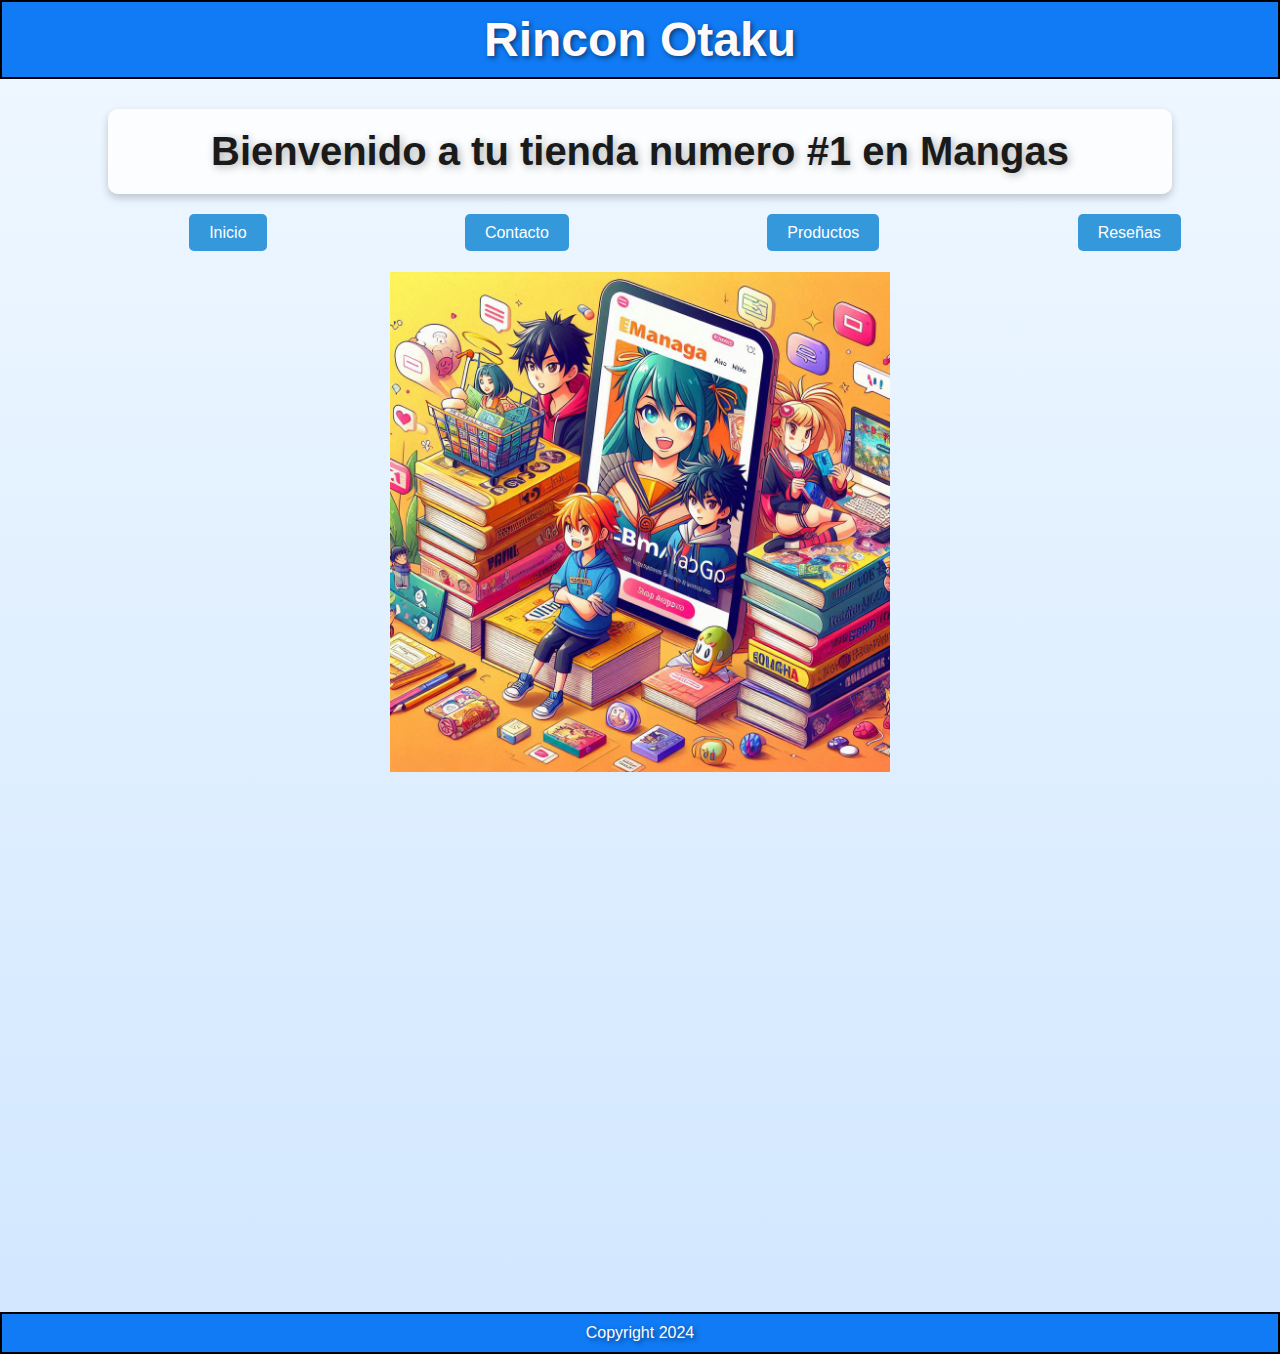
==== index.html @ 84d43b58 "se sube primer codigo proyecto final" ====
<!DOCTYPE html>
<html lang="es">
<head>
    <meta charset="UTF-8">
    <meta name="viewport" content="width=device-width, initial-scale=1.0">
    <link rel="icon" href="img/logoEcommerce.ico">
    <link rel="stylesheet" href="/css/styles.css">
    <title>Tienda de Mangas</title>
</head>
<body>
    <header>
        <h1 class="destacado parrafo">Rincon Otaku</h1>
        
    </header>
    <section>
        <h2>Bienvenido a tu tienda numero #1 en Mangas</h2>
    </section>
    <nav>
        
        <ul class="navegador">
            
            <li>
                <a href="/">Inicio</a>
            </li>
            <li>
                <a href="paginas/contacto.html">Contacto</a>
            </li>
            <li>
                <a href="paginas/productos.html">Productos</a>
            </li>
            <li>
                <a href="paginas/reseñas.html">Reseñas</a>
            </li>
        </ul>
    </nav>

    <!-- <main>
        <section>
            <h2>Seccion 1</h2>
            <p>Hola</p>
            <article>
                <h3>Articulo 1</h3>
                <p>Lorem ipsum dolor sit amet.</p>
                <p>Lorem ipsum dolor sit.</p>
            </article>
        </section>
        
        <section>
            <h2>Seccion 2</h2>
            <p>Un texto <br> en dos lineas</p>
        </section>
        <section>
            <h2>Mira esta imagen</h2>
            <img src="img/steinsgatemuestra.jpe" width="600" alt="imagen de steins gate">
        </section>
        <section>
            <h2>Mira este video</h2>
            <iframe 
             width="560"
             height="315"
             src="https://www.youtube.com/embed/BFPUiZBjHxs?si=6TTRlatuv-HBjDLk" 
             title="YouTube video player" 
             frameborder="0" 
             allow="accelerometer; autoplay; clipboard-write; encrypted-media; gyroscope; picture-in-picture; web-share" 
             referrerpolicy="strict-origin-when-cross-origin" 
             allowfullscreen>
            </iframe>
        </section>
    </main>
    
    <section>
        <h2>Seccion 3</h2>
        <p>Lorem ipsum dolor <strong>sit amet</strong>  consectetur <b>elit.</b> Soluta, <em>distinctio?</em> Ea perferendis voluptatum ut expedita dolores atque enim eos esse! Aliquam animi cupiditate itaque officiis ipsam necessitatibus soluta cumque ipsum!</p>
    </section>
     -->
    <main>
        <section>
            
            <div>
                <img src="/img/logoManga.png" class="imagen-logo" alt="logo de la tienda">
            </div>
            
        </section>
        
    </main>
    <footer>
        <p class="estilo-footer">Copyright 2024</p>
    </footer>
</body>
</html>
---- css/styles.css ----
*{
    margin: 0;
}
body {
    background: linear-gradient(to bottom, #f0f8ff, #d1e7ff);
    font-family: Arial, sans-serif;
}

.destacado{

    background-color: rgb(16, 123, 245);
    padding: 10px;
    text-align: center;
    font-family: Verdana, Geneva, Tahoma, sans-serif;
    color: snow;
    

}

.parrafo{

    
    font-size: 3em;
    font-weight: bold;
    
}

.estilo-footer{

    text-align: center;
    font-family: 'Franklin Gothic Medium', 'Arial Narrow', Arial, sans-serif;
    font: small;
    padding: 10px 0;
    background-color:rgb(16, 123, 245);
    border-top: 1px solid #ccc;
    margin-top: 540px;
    border: 2px solid black;
    color: snow;
    text-shadow: 2px 2px 5px rgba(0, 0, 0, 0.5);

}

ul, ol{

    list-style: none;
    

}

a {
    text-decoration: none;
    background-color: #3498db; /* Color de fondo */
    color: white; /* Color del texto */
    padding: 10px 20px; /* Espacio dentro del enlace, para hacer un botón */
    border-radius: 5px; /* Bordes redondeados */
    transition: background-color 0.3s ease, color 0.3s ease;
    margin: 10px 5px; /* Agrega espacio alrededor del botón */
}

a:hover {
    background-color: #2980b9; /* Color del fondo cuando pasas el mouse */
    color: #ecf0f1; /* Color del texto al hacer hover */
}

.navegador{

    display: flex;
    align-items: start;
    margin-bottom: 30px;
    margin-top: 30px;
    flex-wrap: nowrap;
    justify-content: space-around;
    margin-left: 50px;
    
}

.imagen-logo{

    /* position: absolute; /* O relative, dependiendo de tu diseño */
    /* right: 50px; Esto la lleva al borde izquierdo  */
    display: block;
    margin-left: auto;
    margin-right: auto;
    margin-bottom: 50px;
    /* border: 2px solid black; */
    width: 500px;
    
}

article{
    margin-top: 30px;

}

h1{

    border: 2px solid black; /* Borde negro alrededor del texto */
    text-shadow: 2px 2px 5px rgba(0, 0, 0, 0.5);
    
    
}

h3{
    font-size: 75px;
}

h2{
    font-size: 3em; /* Tamaño grande para destacar */
    color: #1a1a1a; /* Un gris oscuro que combina bien con el fondo */
    text-align: center;
    font-weight: bold;
    text-shadow: 2px 2px 8px rgba(0, 0, 0, 0.3); /* Sombra de texto para profundidad */
    padding: 20px;
    background-color: rgba(255, 255, 255, 0.8); /* Fondo blanco semitransparente */
    border-radius: 10px; /* Bordes redondeados */
    margin: 30px auto;
    width: 80%; /* Ajusta el ancho para centrar y espaciar el contenido */
    box-shadow: 0 4px 8px rgba(0, 0, 0, 0.2); /* Sombra externa para un efecto de tarjeta */
    font-family: Verdana, Geneva, Tahoma, sans-serif;
}
/* .form-group {
    display: flex;
    align-items: center; /* Alinea verticalmente los elementos */
/* } */ 

/* label {
    margin-right: 10px; /* Ajusta el espacio entre la etiqueta y el campo */
/* }  */

/* Estilos para pantallas grandes (computadoras de escritorio) */
@media (min-width: 1024px) {
    body {
        font-size: 1em;
    }

    h2 {
        font-size: 2.5em;
        width: 80%;
    }

    .navegador {
        justify-content: space-around;
    }

    .imagen-logo {
        width: 500px;
    }
}

/* Estilos para tabletas (pantallas medianas) */
@media (max-width: 1024px) and (min-width: 768px) {
    body {
        font-size: 0.9em;
    }

    h2 {
        font-size: 2em;
        width: 90%;
    }

    .navegador {
        display: flex;
        flex-direction: row;
        justify-content: space-around; /* Distribuye los botones a lo largo del contenedor */
        padding: 10px 0;
        gap: 15px; /* Añade espacio entre los botones */
    }

    .imagen-logo {
        width: 400px;
    }

    

    .navegador li {
        flex: 1; /* Cada botón ocupa el mismo espacio */
        text-align: center;
    }

    a {
        display: block;
        padding: 10px 15px; /* Añade espacio adicional para que los botones sean más grandes */
    }

    
}

/* Estilos para pantallas pequeñas (móviles) */
@media (max-width: 767px) {
    body {
        font-size: 0.8em;
    }

    h2 {
        font-size: 1.8em;
        padding: 10px;
        width: 95%;
    }

    .navegador {
        display: flex;
        flex-direction: column;
        align-items: center;
        gap: 10px; /* Espacio entre cada botón */
        padding: 0;
    }

    .navegador li {
        margin-bottom: 10px; /* Espaciado entre los elementos de la lista */
        width: 100%; /* Asegura que cada botón ocupe el ancho completo */
        text-align: center; /* Centra el texto en cada botón */
    }

    a {
        display: block; /* Hace que los enlaces se comporten como bloques */
        width: 100%; /* Ancho completo */
        padding: 10px 0; /* Espacio adicional para facilitar el toque en móviles */
    }

    .imagen-logo {
        width: 250px;
    }

    header, footer {
        padding: 10px;
    }

   
   

   
}
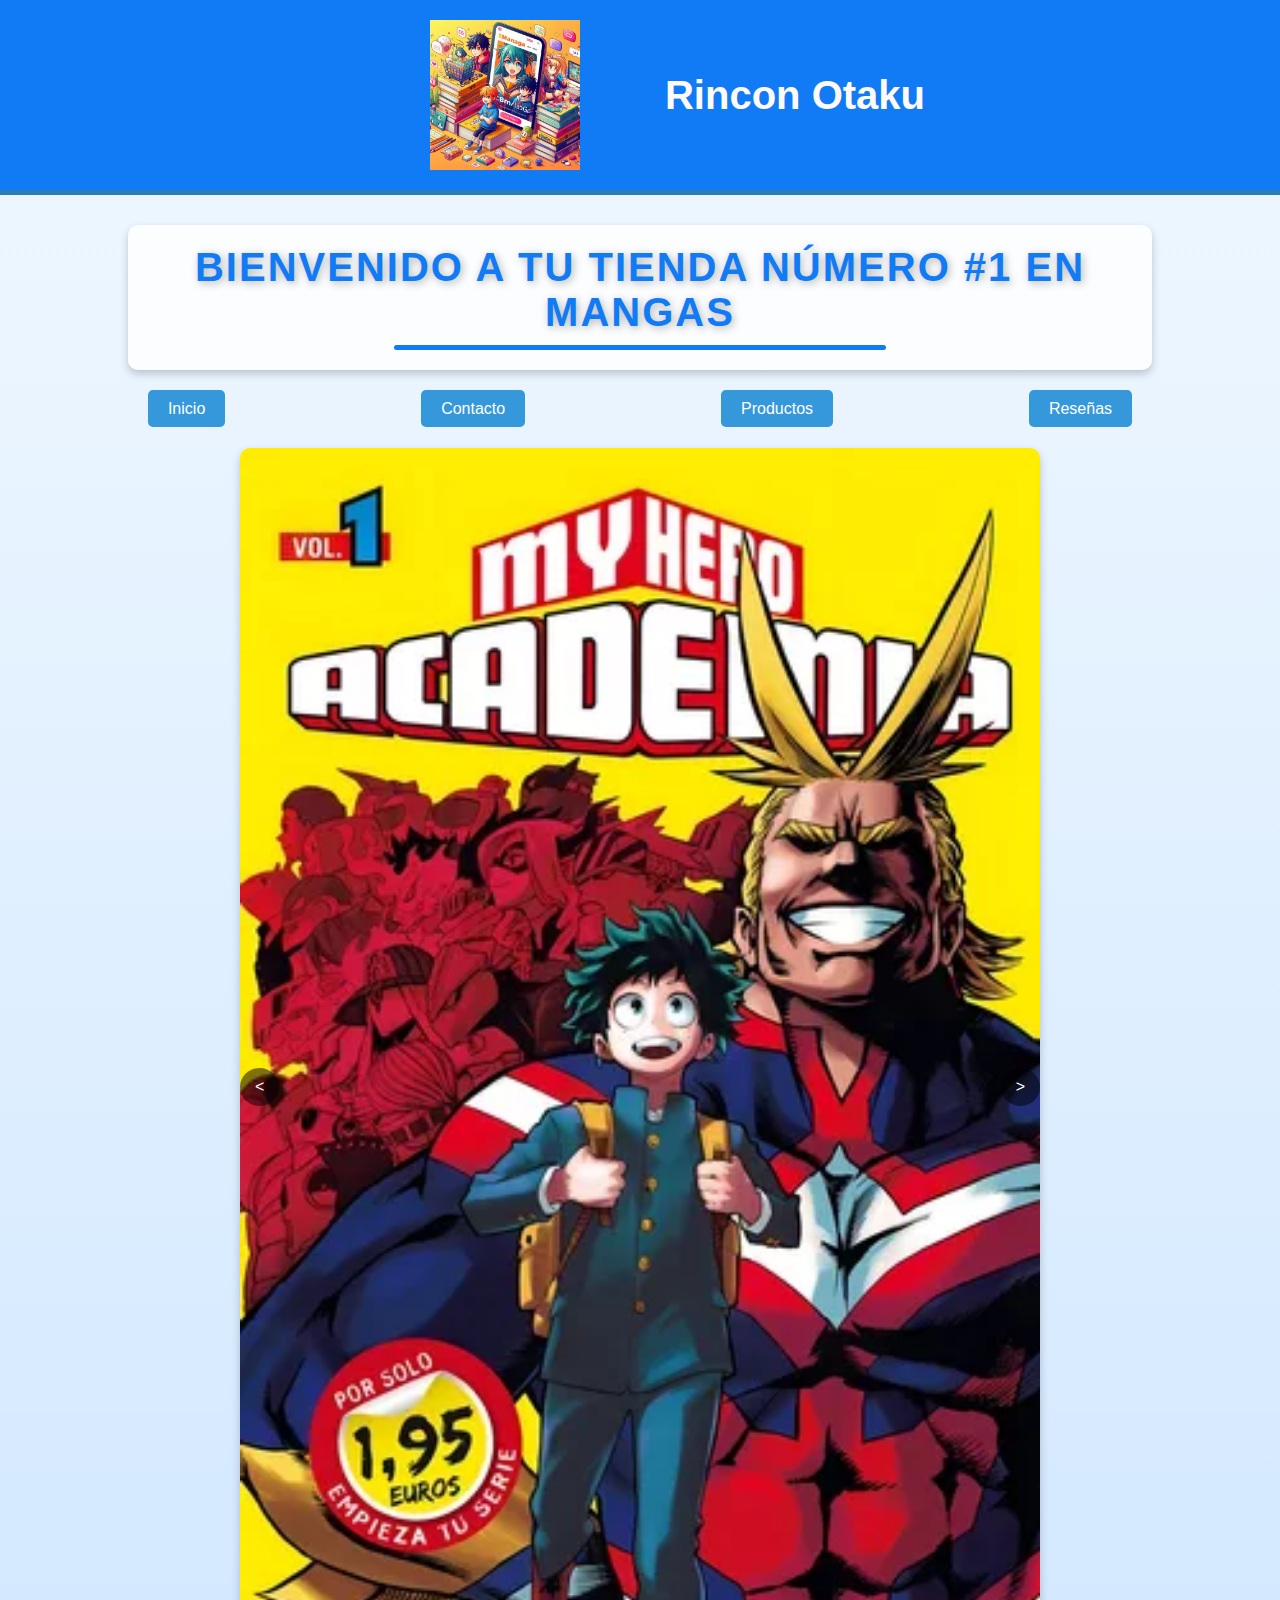
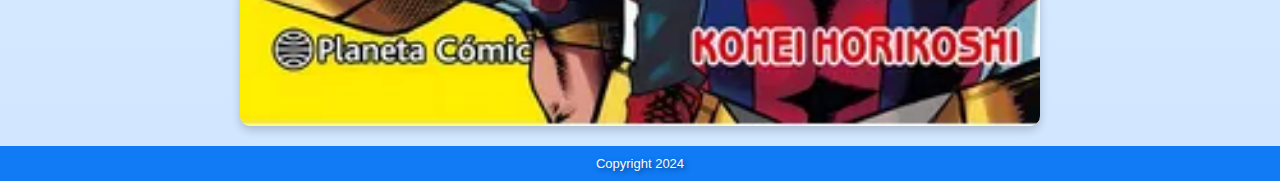
==== commit 4923f0d1: "cambios en estilos, codigo carrito, cambio de logo, modificaciones en productos" ====
--- a/index.html
+++ b/index.html
@@ -3,88 +3,55 @@
 <head>
     <meta charset="UTF-8">
     <meta name="viewport" content="width=device-width, initial-scale=1.0">
-    <link rel="icon" href="img/logoEcommerce.ico">
+    <link rel="icon" href="img/logoManga.ico">
     <link rel="stylesheet" href="/css/styles.css">
+    <link rel="stylesheet" href="/css/productos.css">
     <title>Tienda de Mangas</title>
+    <meta name="description" content="Aqui podras encontrar tus mangas favoritos">
 </head>
 <body>
     <header>
-        <h1 class="destacado parrafo">Rincon Otaku</h1>
-        
+        <div class="header-content">
+            <img src="/img/logoManga.png" class="logo-pequeño" alt="Logo pequeño">
+            <h1 class="destacado">Rincon Otaku</h1>
+        </div>
     </header>
     <section>
-        <h2>Bienvenido a tu tienda numero #1 en Mangas</h2>
+        <h2 class="bienvenidos">Bienvenido a tu tienda número #1 en Mangas</h2>
     </section>
     <nav>
-        
         <ul class="navegador">
-            
-            <li>
-                <a href="/">Inicio</a>
-            </li>
-            <li>
-                <a href="paginas/contacto.html">Contacto</a>
-            </li>
-            <li>
-                <a href="paginas/productos.html">Productos</a>
-            </li>
-            <li>
-                <a href="paginas/reseñas.html">Reseñas</a>
-            </li>
+            <li><a href="/">Inicio</a></li>
+            <li><a href="paginas/contacto.html">Contacto</a></li>
+            <li><a href="paginas/productos.html">Productos</a></li>
+            <li><a href="paginas/reseñas.html">Reseñas</a></li>
         </ul>
     </nav>
-
-    <!-- <main>
+    <main>
+        <!-- Slider de imágenes -->
         <section>
-            <h2>Seccion 1</h2>
-            <p>Hola</p>
-            <article>
-                <h3>Articulo 1</h3>
-                <p>Lorem ipsum dolor sit amet.</p>
-                <p>Lorem ipsum dolor sit.</p>
-            </article>
+            <div class="slider">
+                <div class="slider-images">
+                    <img src="/img/myheroacademiamangauno.jpg" alt="Producto 1">
+                    <img src="/img/jujutsumangauno.jpg" alt="Producto 2">
+                    <img src="/img/akamegakillmangauno.jpg" alt="Producto 3">
+                    <img src="/img/goblinslayermangauno.jpg" alt="Producto 4">
+                </div>
+                <div class="slider-buttons">
+                    <button id="prev">&lt;</button>
+                    <button id="next">&gt;</button>
+                </div>
+            </div>
         </section>
-        
-        <section>
-            <h2>Seccion 2</h2>
-            <p>Un texto <br> en dos lineas</p>
-        </section>
-        <section>
-            <h2>Mira esta imagen</h2>
-            <img src="img/steinsgatemuestra.jpe" width="600" alt="imagen de steins gate">
-        </section>
-        <section>
-            <h2>Mira este video</h2>
-            <iframe 
-             width="560"
-             height="315"
-             src="https://www.youtube.com/embed/BFPUiZBjHxs?si=6TTRlatuv-HBjDLk" 
-             title="YouTube video player" 
-             frameborder="0" 
-             allow="accelerometer; autoplay; clipboard-write; encrypted-media; gyroscope; picture-in-picture; web-share" 
-             referrerpolicy="strict-origin-when-cross-origin" 
-             allowfullscreen>
-            </iframe>
-        </section>
-    </main>
-    
-    <section>
-        <h2>Seccion 3</h2>
-        <p>Lorem ipsum dolor <strong>sit amet</strong>  consectetur <b>elit.</b> Soluta, <em>distinctio?</em> Ea perferendis voluptatum ut expedita dolores atque enim eos esse! Aliquam animi cupiditate itaque officiis ipsam necessitatibus soluta cumque ipsum!</p>
-    </section>
-     -->
-    <main>
-        <section>
-            
+        <!-- <section>
             <div>
                 <img src="/img/logoManga.png" class="imagen-logo" alt="logo de la tienda">
             </div>
-            
-        </section>
-        
+        </section> -->
     </main>
     <footer>
         <p class="estilo-footer">Copyright 2024</p>
     </footer>
+    <script src="/js/script.js"></script>
 </body>
-</html>+</html>
--- a/css/styles.css
+++ b/css/styles.css
@@ -1,4 +1,4 @@
-*{
+* {
     margin: 0;
 }
 body {
@@ -6,45 +6,51 @@
     font-family: Arial, sans-serif;
 }
 
-.destacado{
-
+header {
+    background-color: rgb(16, 123, 245); /* Color azul del encabezado */
+    padding: 10px 20px;
+}
+
+
+.header-content {
+    display: flex;
+    align-items: center;
+    justify-content: center; /* Centra el contenido horizontalmente */
+    gap: 10px; /* Espacio entre el logo y el texto */
+}
+
+.logo-pequeño {
+    width: 300px; /* Tamaño más grande */
+    height: 150px;
+    object-fit: contain; /* Asegura que el logo mantenga sus proporciones */
+}
+
+.destacado {
+    font-size: 2.5em;
+    color: snow;
+    font-family: Verdana, Geneva, Tahoma, sans-serif;
+    font-weight: bold;
+    text-shadow: none; /* Elimina sombra en el texto */
+    margin: 0; /* Elimina márgenes extra */
+    border: none; /* Elimina las líneas negras */
+    text-align: center;
+}
+
+/* Footer */
+.estilo-footer {
+    text-align: center;
+    font-family: 'Franklin Gothic Medium', 'Arial Narrow', Arial, sans-serif;
+    font-size: small;
+    padding: 10px 0;
     background-color: rgb(16, 123, 245);
-    padding: 10px;
-    text-align: center;
-    font-family: Verdana, Geneva, Tahoma, sans-serif;
-    color: snow;
-    
-
-}
-
-.parrafo{
-
-    
-    font-size: 3em;
-    font-weight: bold;
-    
-}
-
-.estilo-footer{
-
-    text-align: center;
-    font-family: 'Franklin Gothic Medium', 'Arial Narrow', Arial, sans-serif;
-    font: small;
-    padding: 10px 0;
-    background-color:rgb(16, 123, 245);
-    border-top: 1px solid #ccc;
     margin-top: 540px;
-    border: 2px solid black;
     color: snow;
     text-shadow: 2px 2px 5px rgba(0, 0, 0, 0.5);
-
-}
-
-ul, ol{
-
+}
+
+/* Lista de navegación */
+ul, ol {
     list-style: none;
-    
-
 }
 
 a {
@@ -54,7 +60,7 @@
     padding: 10px 20px; /* Espacio dentro del enlace, para hacer un botón */
     border-radius: 5px; /* Bordes redondeados */
     transition: background-color 0.3s ease, color 0.3s ease;
-    margin: 10px 5px; /* Agrega espacio alrededor del botón */
+    margin: 10px 5px; /* Espacio alrededor del botón */
 }
 
 a:hover {
@@ -62,72 +68,54 @@
     color: #ecf0f1; /* Color del texto al hacer hover */
 }
 
-.navegador{
-
+.navegador {
     display: flex;
     align-items: start;
-    margin-bottom: 30px;
+    margin: 30px 50px;
+    justify-content: space-around;
+}
+
+.imagen-logo {
+    display: block;
+    margin: 0 auto 50px;
+    width: 500px;
+}
+
+article {
     margin-top: 30px;
-    flex-wrap: nowrap;
-    justify-content: space-around;
-    margin-left: 50px;
+}
+
+h1 {
+    font-size: 2.5em;
+    color: snow;
+    margin: 0;
+    text-align: center;
+}
+
+h2.bienvenidos {
+    font-size: 3em; /* Tamaño grande para destacar */
+    color: #1a1a1a;
+    text-align: center;
+    font-weight: bold;
+    text-shadow: 2px 2px 8px rgba(0, 0, 0, 0.3);
+    padding: 20px;
+    background-color: rgba(255, 255, 255, 0.8);
+    border-radius: 10px;
+    margin: 30px auto;
+    width: 80%;
+    box-shadow: 0 4px 8px rgba(0, 0, 0, 0.2);
+    font-family: Verdana, Geneva, Tahoma, sans-serif;
+    text-align: center;
+    font-size: 2.5em;
+    color: rgb(16, 123, 245);
+    font-weight: bold;
+    text-transform: uppercase;
+    letter-spacing: 2px;
+    position: relative;
     
 }
 
-.imagen-logo{
-
-    /* position: absolute; /* O relative, dependiendo de tu diseño */
-    /* right: 50px; Esto la lleva al borde izquierdo  */
-    display: block;
-    margin-left: auto;
-    margin-right: auto;
-    margin-bottom: 50px;
-    /* border: 2px solid black; */
-    width: 500px;
-    
-}
-
-article{
-    margin-top: 30px;
-
-}
-
-h1{
-
-    border: 2px solid black; /* Borde negro alrededor del texto */
-    text-shadow: 2px 2px 5px rgba(0, 0, 0, 0.5);
-    
-    
-}
-
-h3{
-    font-size: 75px;
-}
-
-h2{
-    font-size: 3em; /* Tamaño grande para destacar */
-    color: #1a1a1a; /* Un gris oscuro que combina bien con el fondo */
-    text-align: center;
-    font-weight: bold;
-    text-shadow: 2px 2px 8px rgba(0, 0, 0, 0.3); /* Sombra de texto para profundidad */
-    padding: 20px;
-    background-color: rgba(255, 255, 255, 0.8); /* Fondo blanco semitransparente */
-    border-radius: 10px; /* Bordes redondeados */
-    margin: 30px auto;
-    width: 80%; /* Ajusta el ancho para centrar y espaciar el contenido */
-    box-shadow: 0 4px 8px rgba(0, 0, 0, 0.2); /* Sombra externa para un efecto de tarjeta */
-    font-family: Verdana, Geneva, Tahoma, sans-serif;
-}
-/* .form-group {
-    display: flex;
-    align-items: center; /* Alinea verticalmente los elementos */
-/* } */ 
-
-/* label {
-    margin-right: 10px; /* Ajusta el espacio entre la etiqueta y el campo */
-/* }  */
-
-/* Estilos para pantallas grandes (computadoras de escritorio) */
+/* Estilos para pantallas grandes */
 @media (min-width: 1024px) {
     body {
         font-size: 1em;
@@ -147,7 +135,7 @@
     }
 }
 
-/* Estilos para tabletas (pantallas medianas) */
+/* Estilos para tabletas */
 @media (max-width: 1024px) and (min-width: 768px) {
     body {
         font-size: 0.9em;
@@ -159,33 +147,27 @@
     }
 
     .navegador {
-        display: flex;
         flex-direction: row;
-        justify-content: space-around; /* Distribuye los botones a lo largo del contenedor */
-        padding: 10px 0;
-        gap: 15px; /* Añade espacio entre los botones */
+        justify-content: space-around;
+        gap: 15px;
     }
 
     .imagen-logo {
         width: 400px;
     }
 
-    
-
     .navegador li {
-        flex: 1; /* Cada botón ocupa el mismo espacio */
+        flex: 1;
         text-align: center;
     }
 
     a {
         display: block;
-        padding: 10px 15px; /* Añade espacio adicional para que los botones sean más grandes */
-    }
-
-    
-}
-
-/* Estilos para pantallas pequeñas (móviles) */
+        padding: 10px 15px;
+    }
+}
+
+/* Estilos para móviles */
 @media (max-width: 767px) {
     body {
         font-size: 0.8em;
@@ -198,23 +180,21 @@
     }
 
     .navegador {
-        display: flex;
         flex-direction: column;
         align-items: center;
-        gap: 10px; /* Espacio entre cada botón */
-        padding: 0;
+        gap: 10px;
     }
 
     .navegador li {
-        margin-bottom: 10px; /* Espaciado entre los elementos de la lista */
-        width: 100%; /* Asegura que cada botón ocupe el ancho completo */
-        text-align: center; /* Centra el texto en cada botón */
+        margin-bottom: 10px;
+        width: 100%;
+        text-align: center;
     }
 
     a {
-        display: block; /* Hace que los enlaces se comporten como bloques */
-        width: 100%; /* Ancho completo */
-        padding: 10px 0; /* Espacio adicional para facilitar el toque en móviles */
+        display: block;
+        width: 100%;
+        padding: 10px 0;
     }
 
     .imagen-logo {
@@ -224,9 +204,53 @@
     header, footer {
         padding: 10px;
     }
-
-   
-   
-
-   
-}
+}
+
+/* Slider */
+.slider {
+    position: relative;
+    width: 100%;
+    max-width: 800px;
+    margin: 20px auto;
+    overflow: hidden;
+    border-radius: 10px;
+    box-shadow: 0 4px 10px rgba(0, 0, 0, 0.2);
+    
+}
+
+.slider-images {
+    display: flex;
+    transition: transform 0.5s ease-in-out;
+}
+
+.slider-images img {
+    width: 100%;
+    height: auto;
+    flex-shrink: 0;
+}
+
+.slider-buttons {
+    position: absolute;
+    top: 50%;
+    width: 100%;
+    display: flex;
+    justify-content: space-between;
+    transform: translateY(-50%);
+    z-index: 2;
+}
+
+.slider-buttons button {
+    background-color: rgba(0, 0, 0, 0.5);
+    color: white;
+    border: none;
+    padding: 10px 15px;
+    cursor: pointer;
+    border-radius: 50%;
+    transition: background-color 0.3s;
+}
+
+.slider-buttons button:hover {
+    background-color: rgba(0, 0, 0, 0.8);
+}
+
+
--- a/css/productos.css
+++ b/css/productos.css
@@ -0,0 +1,339 @@
+* {
+    margin: 0;
+    padding: 0;
+    box-sizing: border-box;
+}
+
+body {
+    font-family: Verdana, Geneva, Tahoma, sans-serif;
+    background-color: white; /* Fondo blanco para contraste */
+    color: #333; /* Color de texto */
+}
+
+header {
+    background-color: rgb(16, 123, 245); /* Celeste */
+    padding: 20px;
+    text-align: center;
+    color: snow;
+    border-bottom: 5px solid #2980b9; /* Borde inferior para resaltar */
+}
+
+h1 {
+    margin: 0;
+    font-size: 2.5em; /* Tamaño del título */
+    text-shadow: 2px 2px 5px rgba(0, 0, 0, 0.2); /* Sombra para mayor profundidad */
+}
+
+h2 {
+    text-align: center;
+    font-size: 2.5em;
+    margin: 30px 0;
+    color: rgb(16, 123, 245);
+    font-weight: bold;
+    text-transform: uppercase;
+    letter-spacing: 2px;
+    position: relative;
+}
+
+h2::after {
+    content: "";
+    display: block;
+    width: 50%;
+    height: 5px;
+    background-color: rgb(16, 123, 245);
+    margin: 10px auto 0;
+    border-radius: 5px;
+}
+
+button {
+    all: unset; 
+}
+
+.container-productos {
+    display: flex;
+    flex-wrap: wrap; /* Permite que los productos pasen a la siguiente línea */
+    justify-content: space-between; /* Espaciado uniforme horizontal */
+    gap: 20px; /* Espaciado entre productos */
+    padding: 20px;
+    background-color: #f8f8f8;
+    border-radius: 10px;
+}
+
+.item {
+    background-color: #ffffff;
+    padding: 15px;
+    border: 1px solid #ddd;
+    border-radius: 10px;
+    flex: 1 1 calc(23% - 20px); /* Ocupa el 23% del ancho del contenedor */
+    max-width: calc(23% - 20px); /* Limita el ancho máximo */
+    height: auto;
+    text-align: center;
+    transition: transform 0.3s;
+}
+
+.item:hover {
+    transform: scale(1.05);
+}
+
+.item img {
+    width: 100%;
+    height: auto;
+    border-radius: 5px;
+}
+
+p {
+    color: #333;
+    margin-top: 10px;
+}
+
+a.button {
+    text-decoration: none;
+    background-color: #3498db;
+    color: white;
+    padding: 10px 20px;
+    border-radius: 5px;
+    transition: background-color 0.3s ease, color 0.3s ease;
+}
+
+a.button:hover {
+    background-color: #2980b9;
+    color: #ecf0f1;
+}
+
+.estilo-footer {
+    text-align: center;
+    font-size: small;
+    padding: 10px 0;
+    background-color: rgb(16, 123, 245);
+    color: snow;
+    margin-top: 20px;
+}
+
+/* --- Estilo del carrito --- */
+.cart-container {
+    text-align: right;
+    margin: 10px 20px 0 0;
+}
+
+.cart-button {
+    text-decoration: none;
+    background-color: #3498db; /* Azul */
+    color: white;
+    padding: 10px 15px;
+    border-radius: 5px;
+    font-size: 16px;
+    transition: background-color 0.3s ease;
+}
+
+.cart-button:hover {
+    background-color: #2980b9; /* Azul más oscuro */
+}
+
+.cart-details {
+    display: flex;
+    flex-direction: column;
+    gap: 10px;
+    margin: 20px auto;
+    padding: 15px;
+    background-color: #f8f8f8;
+    border-radius: 10px;
+    max-width: 600px;
+}
+
+.cart-item {
+    display: flex;
+    justify-content: space-between;
+    align-items: center;
+    background: white;
+    border: 1px solid #ddd;
+    padding: 10px;
+    border-radius: 5px;
+}
+
+.cart-summary {
+    text-align: center;
+    margin-top: 20px;
+}
+
+.clear-cart-button {
+    background-color: #e74c3c; /* Rojo */
+    color: white;
+    padding: 10px 20px;
+    border: none;
+    border-radius: 5px;
+    cursor: pointer;
+    transition: background-color 0.3s ease;
+}
+
+.clear-cart-button:hover {
+    background-color: #c0392b; /* Rojo más oscuro */
+}
+
+.add-to-cart {
+    background-color: #27ae60; /* Verde */
+    color: white;
+    border: none;
+    padding: 10px;
+    border-radius: 5px;
+    cursor: pointer;
+    transition: background-color 0.3s ease;
+}
+
+.add-to-cart:hover {
+    background-color: #1e8449; /* Verde más oscuro */
+}
+
+/* --- Productos --- */
+.products-container {
+    display: flex;
+    flex-wrap: wrap;
+    gap: 20px; /* Espacio entre los elementos */
+    justify-content: space-between; /* Distribución uniforme de productos */
+    padding: 20px;
+    width: 100%;
+}
+
+.product-card {
+    border: 1px solid #ddd;
+    border-radius: 5px;
+    padding: 10px;
+    max-width: calc(23% - 20px);
+    text-align: center;
+    box-shadow: 0 2px 5px rgba(0, 0, 0, 0.1);
+    flex: 1 1 calc(23% - 20px); /* Ajusta automáticamente el tamaño de las tarjetas */
+}
+
+.product-card img {
+    max-width: 100%;
+    height: auto;
+    border-radius: 5px;
+}
+
+.product-card button {
+    margin-top: 10px;
+    padding: 10px;
+    background-color: #007bff;
+    color: white;
+    border: none;
+    border-radius: 5px;
+    cursor: pointer;
+}
+
+.product-card button:hover {
+    background-color: #0056b3;
+}
+
+/* --- Productos Responsivos --- */
+@media (max-width: 768px) {
+    .container-productos {
+        justify-content: center; /* Centra los productos en pantallas pequeñas */
+        gap: 10px; /* Reduce el espacio entre productos */
+    }
+
+    .item {
+        flex: 1 1 calc(45% - 10px); /* Ocupa el 45% del ancho del contenedor */
+        max-width: calc(45% - 10px); /* Limita el ancho máximo */
+    }
+}
+
+@media (max-width: 480px) {
+    .container-productos {
+        flex-direction: column; /* Coloca los productos en una sola columna */
+        align-items: center; /* Centra los productos horizontalmente */
+    }
+
+    .item {
+        flex: 1 1 100%; /* Ocupa todo el ancho del contenedor */
+        max-width: 100%; /* Limita el ancho máximo */
+    }
+}
+
+.checkout-button {
+    background-color: #2ecc71; /* Verde */
+    color: white;
+    padding: 10px 20px;
+    border: none;
+    border-radius: 5px;
+    cursor: pointer;
+    margin-left: 10px; /* Espaciado con el botón de vaciar carrito */
+    transition: background-color 0.3s ease;
+}
+
+.checkout-button:hover {
+    background-color: #27ae60; /* Verde más oscuro */
+}
+
+.button {
+    background-color: #e74c3c; /* Rojo para "Vaciar carrito" */
+    color: white;
+    padding: 10px 20px;
+    border: none;
+    border-radius: 5px;
+    font-size: 16px;
+    cursor: pointer;
+    transition: background-color 0.3s ease;
+    margin: 5px; /* Espacio entre botones */
+}
+
+.button:hover {
+    background-color: #c0392b; /* Rojo más oscuro */
+}
+
+
+/* Estilos generales para los botones */
+button {
+    background-color: #007bff; /* Color azul */
+    color: #fff; /* Texto blanco */
+    border: none;
+    padding: 10px 20px;
+    border-radius: 5px;
+    cursor: pointer;
+    font-size: 16px;
+    text-align: center;
+    transition: background-color 0.3s ease;
+}
+
+button:hover {
+    background-color: #0056b3; /* Azul más oscuro en hover */
+}
+
+/* Estilo específico para el botón de "Vaciar carrito" */
+.clear-cart-button {
+    background-color: #ff4d4d; /* Color rojo */
+}
+
+.clear-cart-button:hover {
+    background-color: #cc0000; /* Rojo más oscuro */
+}
+
+/* Estilo específico para el botón de "Finalizar Compra" */
+.finalize-button {
+    background-color: #28a745; /* Color verde */
+}
+
+.finalize-button:hover {
+    background-color: #218838; /* Verde más oscuro */
+}
+
+/* Estilo para el enlace "Volver a Productos" */
+.button {
+    display: inline-block;
+    background-color: #007bff;
+    color: white;
+    text-decoration: none;
+    padding: 10px 15px;
+    border-radius: 5px;
+    text-align: center;
+    transition: background-color 0.3s ease;
+}
+
+.button:hover {
+    background-color: #0056b3;
+}
+
+.contenedor-boton {
+    display: flex; /* Activa flexbox */
+    justify-content: center; /* Centra horizontalmente */
+    align-items: center; /* Centra verticalmente (si es necesario) */
+    height: 100px; /* Solo si necesitas centrar verticalmente */
+}